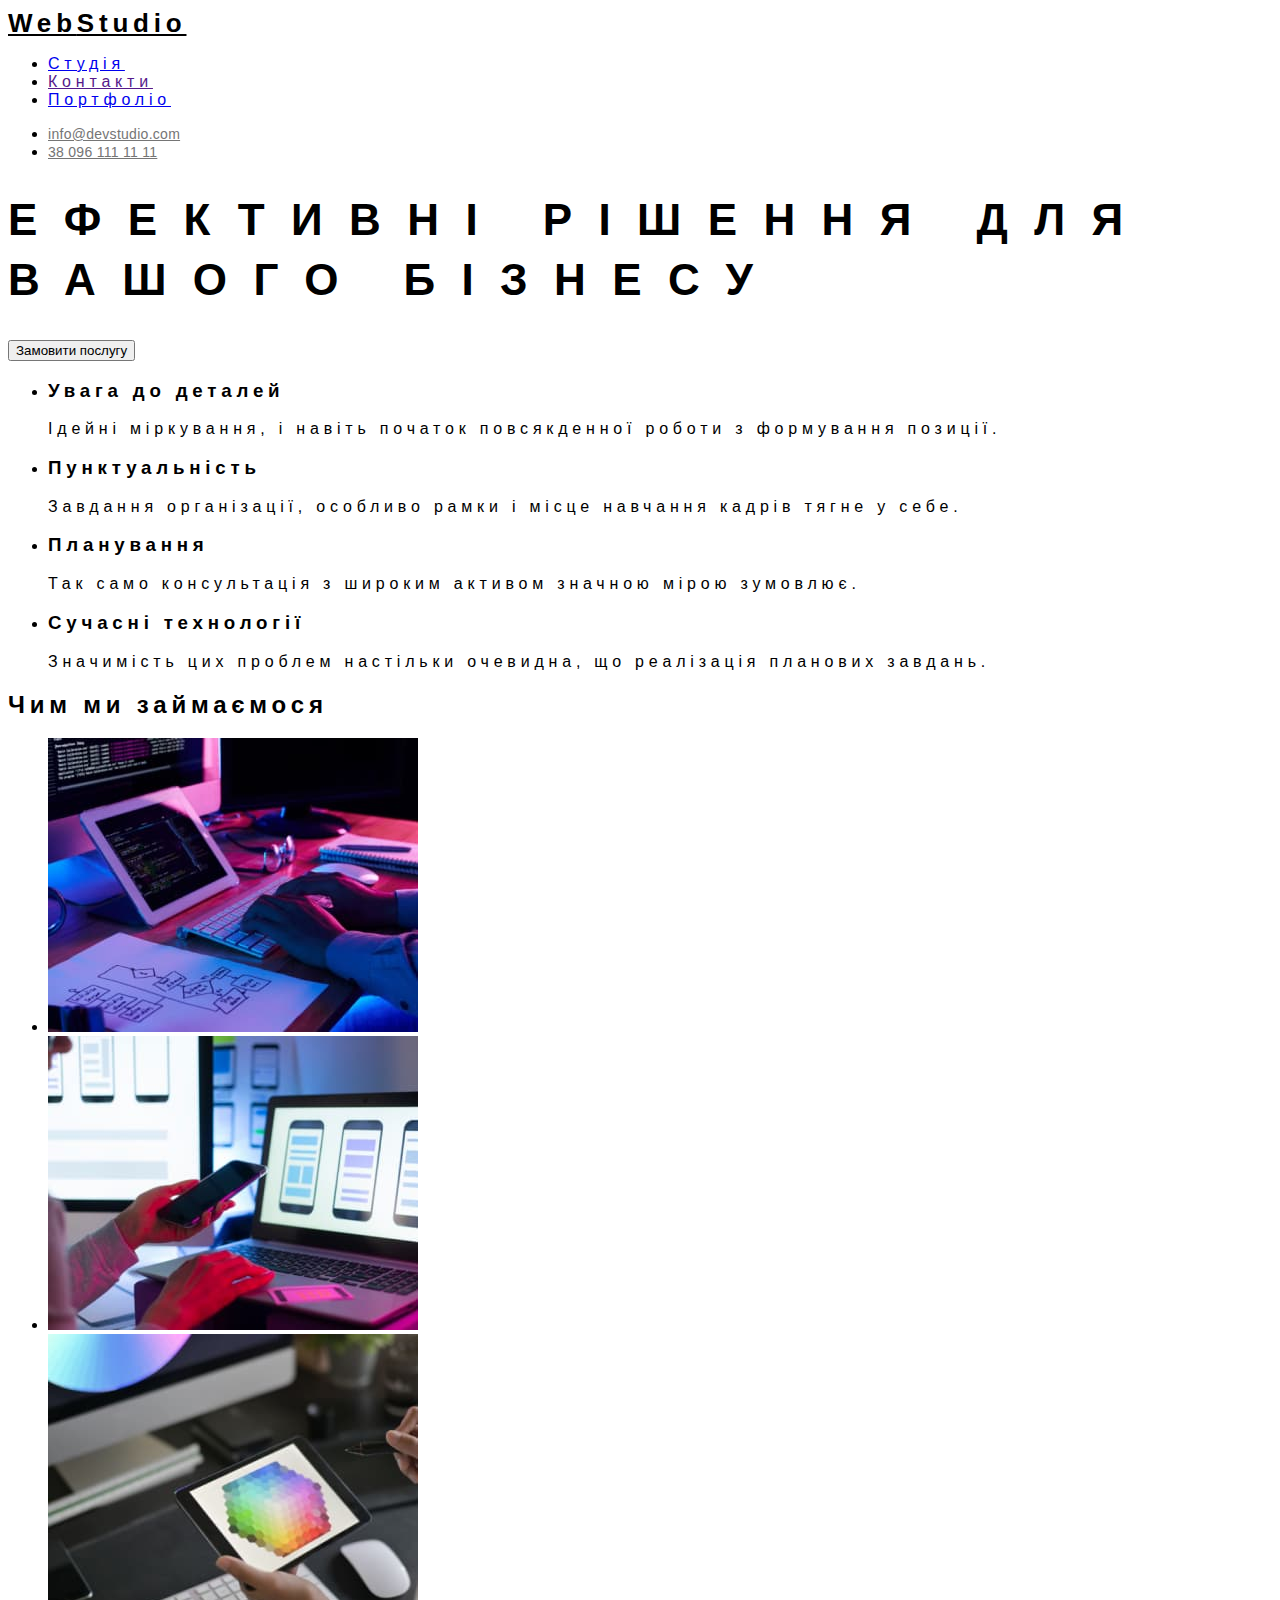
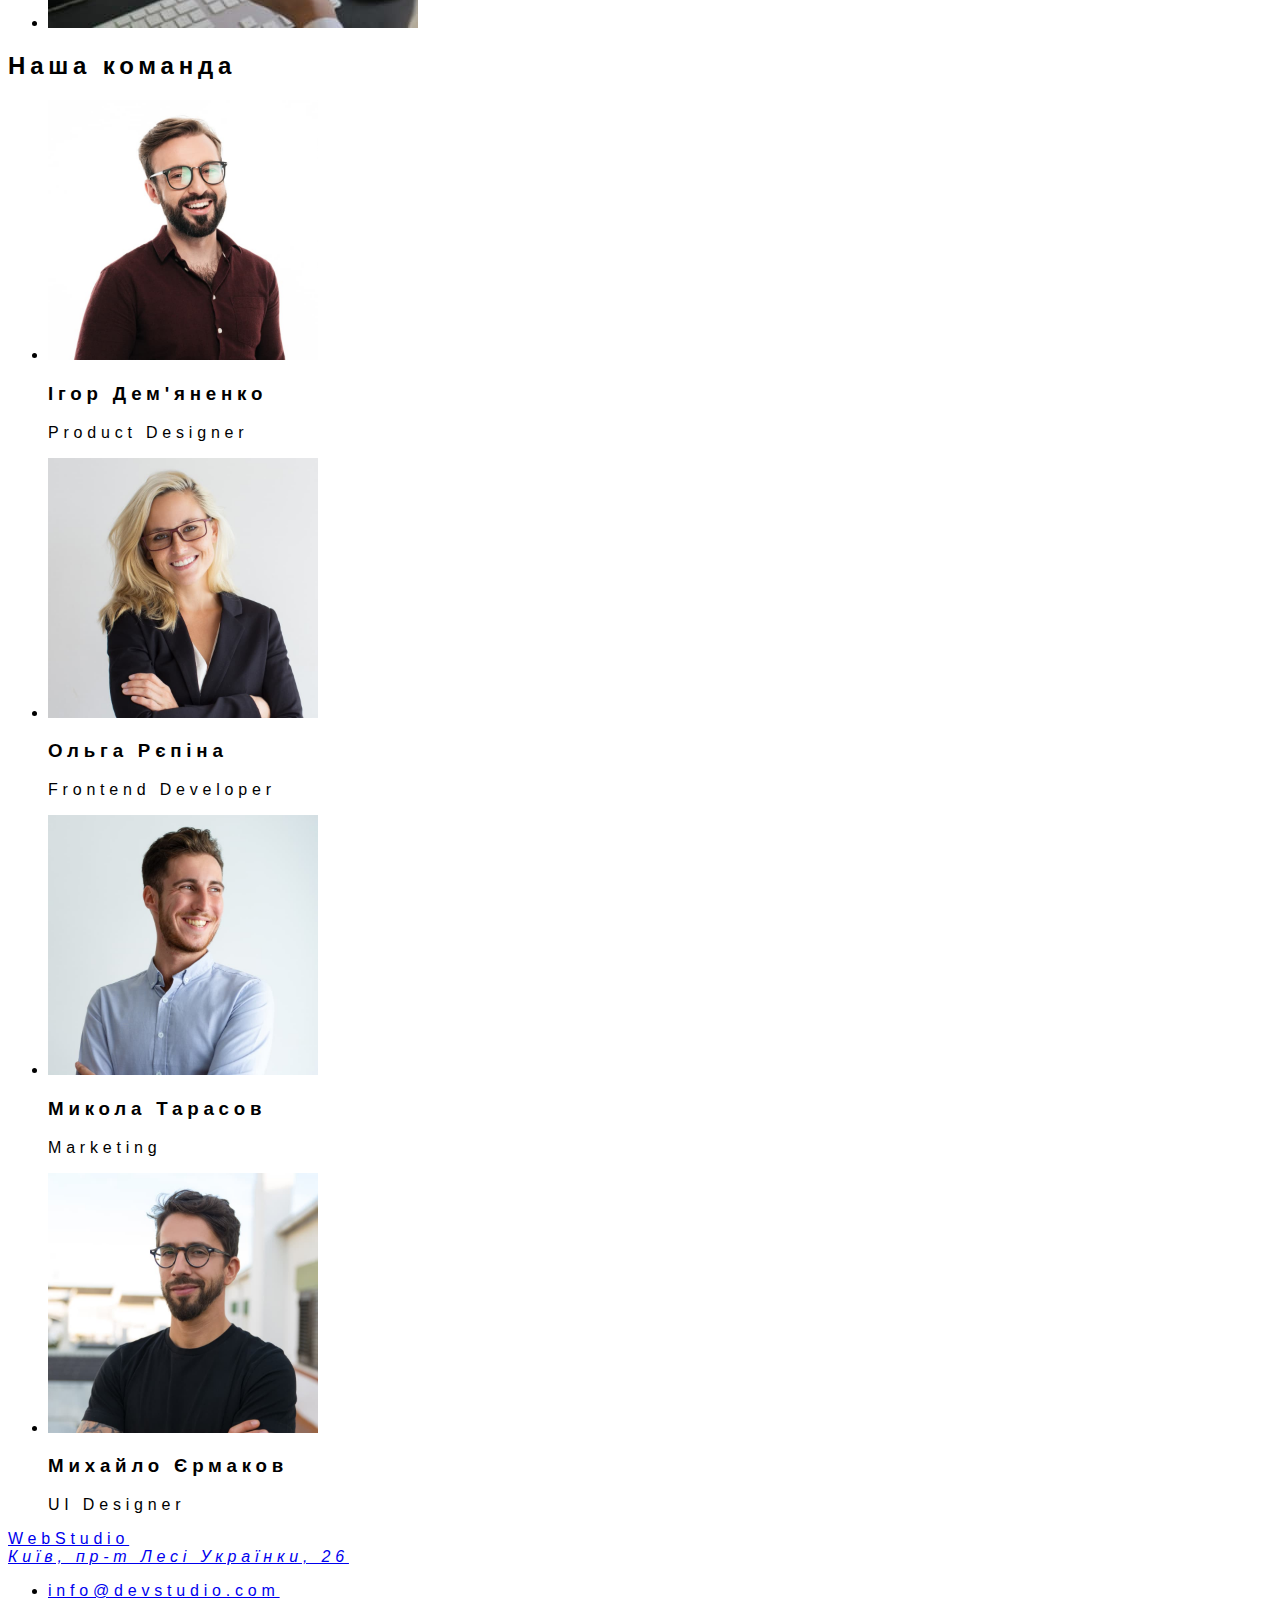
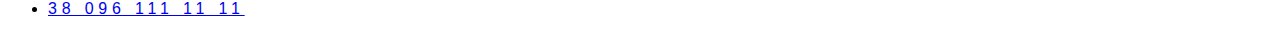
==== index.html @ 6e79b691 "problem.css" ====
<!DOCTYPE html>
<html lang="en">
  <head>
    <meta charset="UTF-8" />
    <meta http-equiv="X-UA-Compatible" content="IE=edge" />
    <meta name="viewport" content="width=device-width, initial-scale=1.0" />
    <title>Document</title>
    <link rel="stylesheet" href="./css/styles.css"/>
  </head>
  <body class="main-file">
                     <header">
      <nav>
        <a href="./index.html" class="logo"><span class="logotype">Web</span>Studio
        </a> 
          <ul class="site-nav link">
            <li><a href="./index.html" class="link-studio">Студія</a>
            </li>
            <li><a href="" class="link-item">Контакти</a> 
            </li>
            <li><a href="./portfolio.html" class="link-port">Портфоліо</a>
            </li>
          </ul>
          <ul class="contacts-nav link">
            <li><a href="mailto:info@devstudio.com" class="nav-mail">info@devstudio.com</a>
            </li>
            <li><a href="tel:+:+380961111111"class="nav-phone">38 096 111 11 11</a>
            </li>
        </ul>
      </nav>
    </header>
    <main>
      <section  class="hero-color">
        <h1 class="text">Ефективні рішення для вашого бізнесу</h1>
        <button type="button">Замовити послугу</button>
      </section>
      <section>
        <h2 hidden>Переваги компанії</h2>
        <ul>
          <li>
            <h3>Увага до деталей</h3>
            <p>
              Ідейні міркування, і навіть початок повсякденної роботи з
              формування позиції.
            </p>
          </li>
          <li>
            <h3>Пунктуальність</h3>
            <p>
              Завдання організації, особливо рамки і місце навчання кадрів тягне
              у себе.
            </p>
          </li>
          <li>
            <h3>Планування</h3>
            <p>
              Так само консультація з широким активом значною мірою зумовлює.
            </p>
          </li>
          <li>
            <h3>Сучасні технології</h3>
            <p>
              Значимість цих проблем настільки очевидна, що реалізація планових
              завдань.
            </p>
          </li>
        </ul>
      </section>
      <section>
        <h2>Чим ми займаємося</h2>
        <ul>
          <li>
            <img
              src="./images/img.programmist.jpg"
              alt="Процес кодування"
              width="370"
              height="294"
            />
          </li>
          <li>
            <img
              src="./images/img.web.jpg"
              alt="Процес розробки веб-інтерфейсу додатка на смартфон"
              width="370"
              height="294"
            />
          </li>
          <li>
            <img
              src="./images/img.color.jpg"
              alt="Вибір робочого колього з графічного-планшету"
              width="370"
              height="294"
            />
          </li>
        </ul>
      </section>
      <section>
        <h2>Наша команда</h2>
        <ul>
          <li>
            <img
              src="./images/img.igor.jpg"
              alt="Ігор Дем'яненко"
              width="270"
              height="260"
            />
            <h3>Ігор Дем'яненко</h3>
            <p>Product Designer</p>
          </li>
          <li>
            <img
              src="./images/img.olga.jpg"
              alt="Ольга Рєпіна"
              width="270"
              height="260"
            />
            <h3>Ольга Рєпіна</h3>
            <p>Frontend Developer</p>
          </li>
          <li>
            <img
              src="./images/img.mykola.jpg"
              alt="Микола Тарасов"
              width="270"
              height="260"
            />
            <h3>Микола Тарасов</h3>
            <p>Marketing</p>
          </li>
          <li>
            <img
              src="./images/img.mykhailo.jpg"
              alt="Михайло Єрмаков"
              width="270"
              height="260"
            />
            <h3>Михайло Єрмаков</h3>
            <p>UI Designer</p>
          </li>
        </ul>
      </section>
    </main>
    <footer>
      <h2 hidden>Контактні дані та адреса</h2>
      <a href="./index.html"> WebStudio </a>
      <address>
        <a href="https://goo.gl/maps/fhZfJkReo6paiRUa7"
          target="_blank"
          rel="noopener nofollow">
          Київ, пр-т Лесі Українки, 26</a>
      </address>
      <ul>
        <li><a href="mailto:info@devstudio.com">info@devstudio.com</a></li>
        <li><a href="tel:+380961111111">38 096 111 11 11</a></li>
      </ul>
    </footer>
  </body>
</html>
---- css/styles.css ----
.root {
    --logo-color: #000000;
    --accent-color:#2196f3;
    --main-text-color: #757575;
    --adress-color: rgba(255, 255, 255, 0,6);
    --h-color-text: #212121;
    --header-bcolor: #FFFFFF;
    --hero-bcolor: #2f303a;
    --whatwedo-bcolor: #f5f5f5;
    --team-bcolor: #f5f4fa;
}
body{
    background-color: var(--header-bcolor);
    font-family: Roboto, sans-serif;
    color: var(--h-color-text);
    letter-spacing: 0.3em;
}
/* Header markup */
.logo {
    font-family: Raleway, sans-serif;
    font-weight: 700;
    font-size: 26px;
    line-height: 1.19;
}
.logo, .logotype{
    color:var(--accent-color)
}
}
.site nav-link {
    font-weight: 500;
    font-size: 14px;
    line-height: 1.14;
    letter-spacing: 0.2em;

}
.nav-mail, .nav-phone {
    color:#757575;
    font-weight: 500;
    font-size: 14px;
    line-height: 1.14px;
    letter-spacing: 0.02em;
}
/*Hero-color*/
.hero-color, .text {
    background-color: var(--hero-bcolor);
    color: var(--header-bcolor);
}
.text {
    font-weight: 900;
    font-size: 44px;
    line-height: 60px;
    letter-spacing: 0.6em;
    text-transform: uppercase;
}
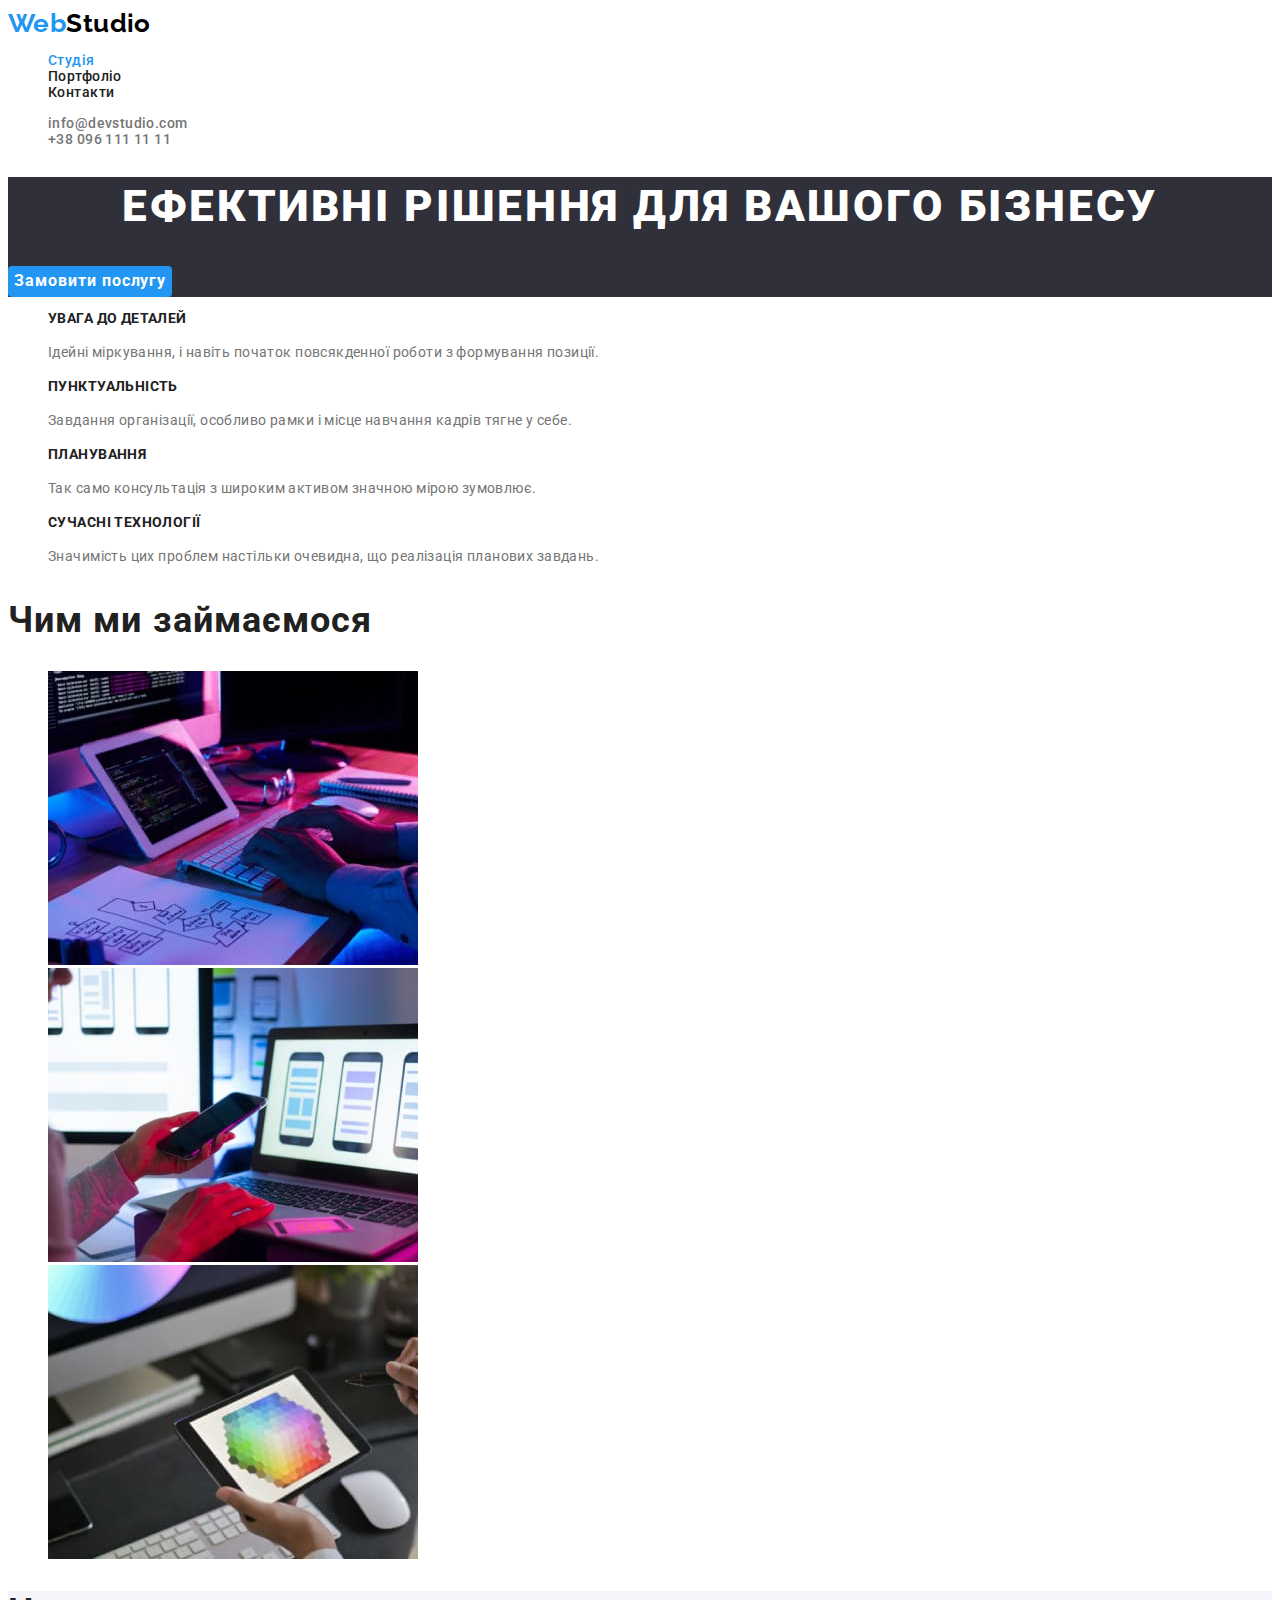
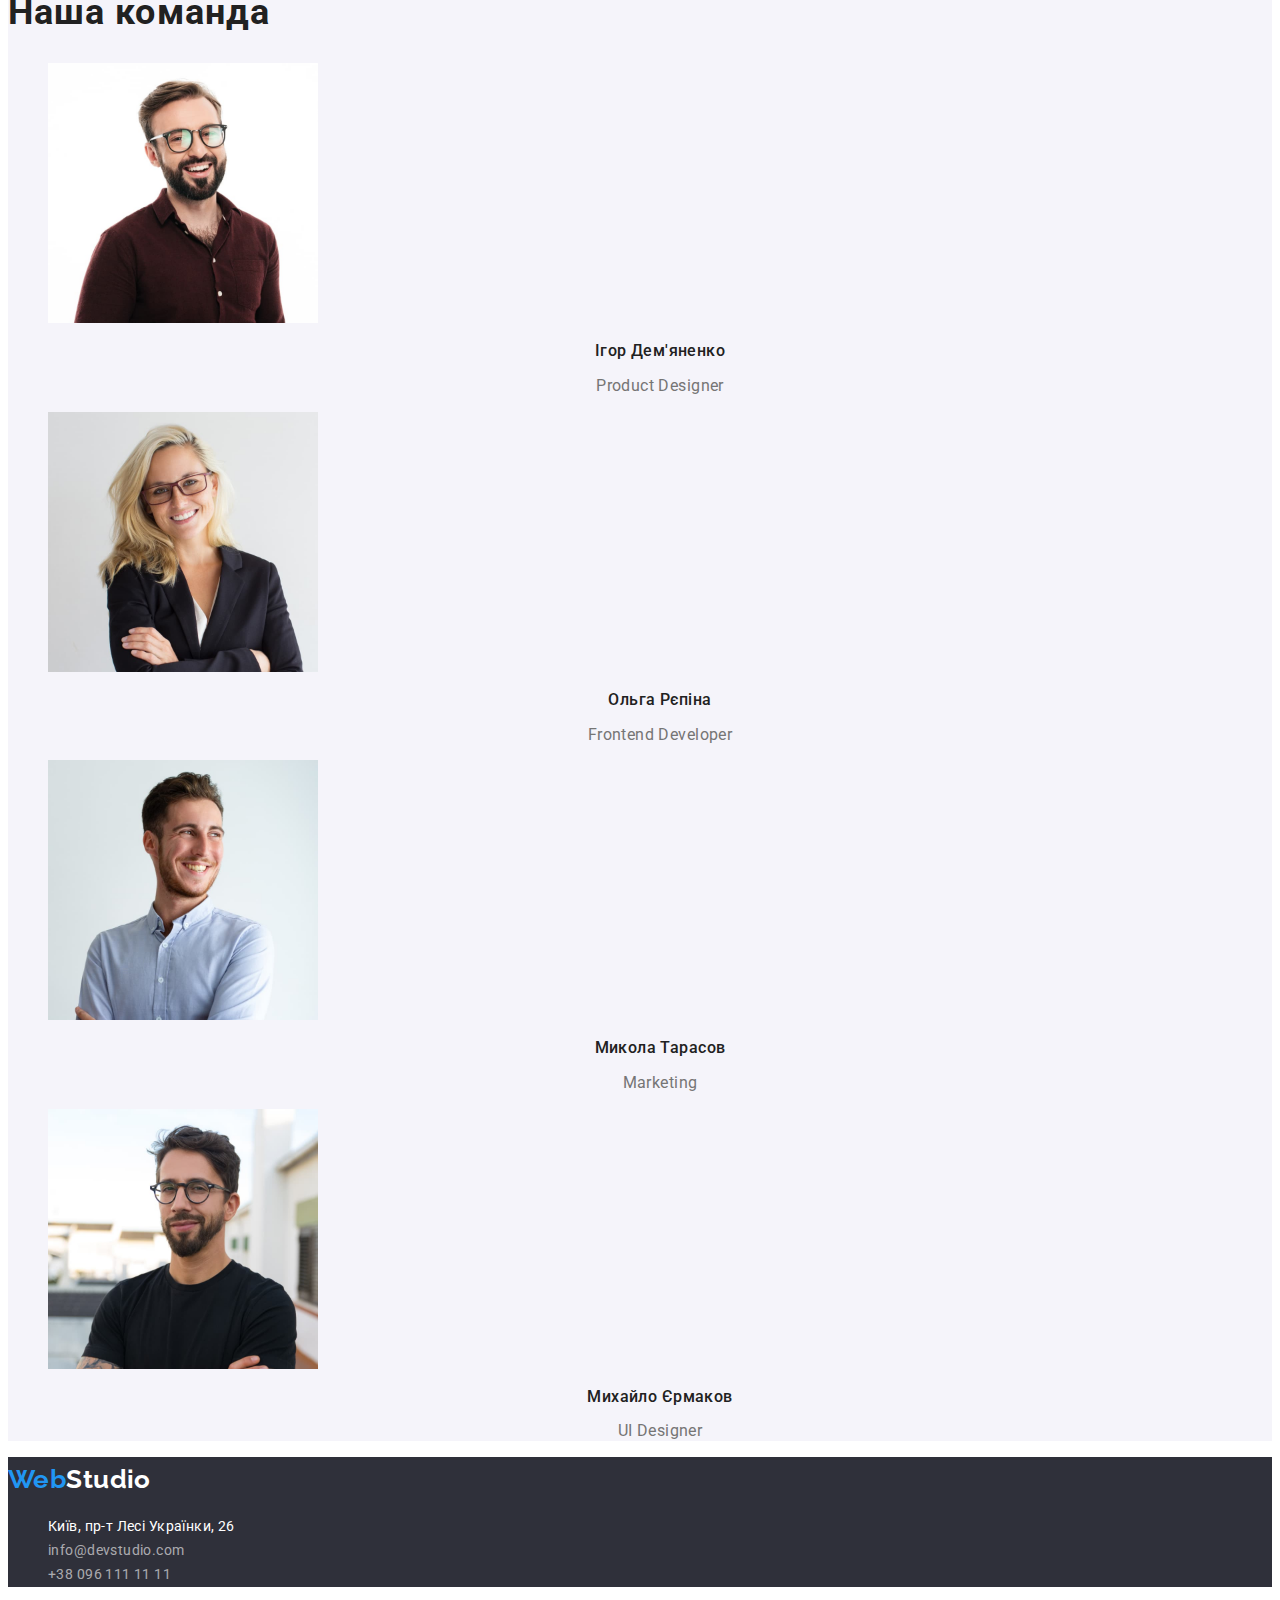
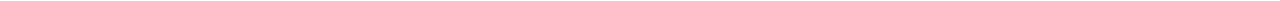
==== commit 95bd1778: "lastcom" ====
--- a/index.html
+++ b/index.html
@@ -8,22 +8,22 @@
     <link rel="stylesheet" href="./css/styles.css"/>
   </head>
   <body class="main-file">
-                     <header">
+                     <header>
       <nav>
-        <a href="./index.html" class="logo"><span class="logotype">Web</span>Studio
+        <a class="logo" href="./index.html"><span class="logotype">Web</span><span class="second-logotype-style">Studio</span>
         </a> 
-          <ul class="site-nav link">
-            <li><a href="./index.html" class="link-studio">Студія</a>
+          <ul class="site-nav-link">
+            <li><a class="link-studio-active" href="./index.html">Студія</a>
             </li>
-            <li><a href="" class="link-item">Контакти</a> 
+            <li><a class="link-port" href="./portfolio.html">Портфоліо</a>
             </li>
-            <li><a href="./portfolio.html" class="link-port">Портфоліо</a>
+            <li><a class="link-item" href="">Контакти</a> 
             </li>
           </ul>
-          <ul class="contacts-nav link">
-            <li><a href="mailto:info@devstudio.com" class="nav-mail">info@devstudio.com</a>
+          <ul class="contacts-nav-link">
+            <li><a class="nav-mail" href="mailto:info@devstudio.com">info@devstudio.com</a>
             </li>
-            <li><a href="tel:+:+380961111111"class="nav-phone">38 096 111 11 11</a>
+            <li><a class="nav-phone" href="tel:+:+380961111111">+38 096 111 11 11</a>
             </li>
         </ul>
       </nav>
@@ -31,34 +31,34 @@
     <main>
       <section  class="hero-color">
         <h1 class="text">Ефективні рішення для вашого бізнесу</h1>
-        <button type="button">Замовити послугу</button>
+        <button class="button-order" type="button">Замовити послугу</button>
       </section>
-      <section>
-        <h2 hidden>Переваги компанії</h2>
+      <section class="well-being">
+        <h2 class="visually-hidden">Переваги компанії</h2>
         <ul>
           <li>
-            <h3>Увага до деталей</h3>
-            <p>
+            <h3 class="benefits">Увага до деталей</h3>
+            <p  class="benefits-text">
               Ідейні міркування, і навіть початок повсякденної роботи з
               формування позиції.
             </p>
           </li>
           <li>
-            <h3>Пунктуальність</h3>
-            <p>
+            <h3 class="benefits">Пунктуальність</h3>
+            <p class="benefits-text">
               Завдання організації, особливо рамки і місце навчання кадрів тягне
               у себе.
             </p>
           </li>
           <li>
-            <h3>Планування</h3>
-            <p>
+            <h3 class="benefits">Планування</h3>
+            <p class="benefits-text">
               Так само консультація з широким активом значною мірою зумовлює.
             </p>
           </li>
           <li>
-            <h3>Сучасні технології</h3>
-            <p>
+            <h3 class="benefits">Сучасні технології</h3>
+            <p class="benefits-text">
               Значимість цих проблем настільки очевидна, що реалізація планових
               завдань.
             </p>
@@ -66,8 +66,8 @@
         </ul>
       </section>
       <section>
-        <h2>Чим ми займаємося</h2>
-        <ul>
+        <h2 class="what-wedo-list">Чим ми займаємося</h2>
+        <ul class="what-we-do">
           <li>
             <img
               src="./images/img.programmist.jpg"
@@ -94,8 +94,8 @@
           </li>
         </ul>
       </section>
-      <section>
-        <h2>Наша команда</h2>
+      <section class="programists-pictures">
+        <h2 class="team-title">Наша команда</h2>
         <ul>
           <li>
             <img
@@ -104,8 +104,8 @@
               width="270"
               height="260"
             />
-            <h3>Ігор Дем'яненко</h3>
-            <p>Product Designer</p>
+            <h3 class="team-name">Ігор Дем'яненко</h3>
+            <p class="job-title">Product Designer</p>
           </li>
           <li>
             <img
@@ -114,8 +114,8 @@
               width="270"
               height="260"
             />
-            <h3>Ольга Рєпіна</h3>
-            <p>Frontend Developer</p>
+            <h3 class="team-name">Ольга Рєпіна</h3>
+            <p class="job-title">Frontend Developer</p>
           </li>
           <li>
             <img
@@ -124,8 +124,8 @@
               width="270"
               height="260"
             />
-            <h3>Микола Тарасов</h3>
-            <p>Marketing</p>
+            <h3 class="team-name">Микола Тарасов</h3>
+            <p class="job-title">Marketing</p>
           </li>
           <li>
             <img
@@ -134,25 +134,25 @@
               width="270"
               height="260"
             />
-            <h3>Михайло Єрмаков</h3>
-            <p>UI Designer</p>
+            <h3 class="team-name">Михайло Єрмаков</h3>
+            <p class="job-title">UI Designer</p>
           </li>
         </ul>
       </section>
     </main>
-    <footer>
-      <h2 hidden>Контактні дані та адреса</h2>
-      <a href="./index.html"> WebStudio </a>
-      <address>
-        <a href="https://goo.gl/maps/fhZfJkReo6paiRUa7"
+    <footer class="bottom-space">
+      <h2 class="visually-hidden">Контактні дані та адреса</h2>
+      <a class="logowhite" href="./index.html"> <span class="logotype">Web</span>Studio</a>
+      <address class="map">
+      <ul class="bottom-color-contacts">
+        <li><a class="address-link" href="https://goo.gl/maps/fhZfJkReo6paiRUa7" 
           target="_blank"
           rel="noopener nofollow">
-          Київ, пр-т Лесі Українки, 26</a>
-      </address>
-      <ul>
-        <li><a href="mailto:info@devstudio.com">info@devstudio.com</a></li>
-        <li><a href="tel:+380961111111">38 096 111 11 11</a></li>
+          Київ, пр-т Лесі Українки, 26</a></li>
+        <li><a class="address-bottom" href="mailto:info@devstudio.com">info@devstudio.com</a></li>
+        <li><a class="address-bottom" href="tel:+380961111111">+38 096 111 11 11</a></li>
       </ul>
+    </address>
     </footer>
   </body>
-</html>+</html>
--- a/css/styles.css
+++ b/css/styles.css
@@ -1,55 +1,307 @@
-.root {
+@import url('https://fonts.googleapis.com/css2?family=Raleway:wght@700&family=Roboto:wght@400;500;700;900&display=swap');
+:root {
     --logo-color: #000000;
     --accent-color:#2196f3;
     --main-text-color: #757575;
-    --adress-color: rgba(255, 255, 255, 0,6);
+    --address-color: rgba(255, 255, 255, 0.6);
     --h-color-text: #212121;
     --header-bcolor: #FFFFFF;
     --hero-bcolor: #2f303a;
     --whatwedo-bcolor: #f5f5f5;
     --team-bcolor: #f5f4fa;
 }
+
 body{
     background-color: var(--header-bcolor);
     font-family: Roboto, sans-serif;
     color: var(--h-color-text);
-    letter-spacing: 0.3em;
-}
+    letter-spacing: 0.03em;
+    font-size: 14px;
+}
+.visually-hidden {
+    position: absolute;
+  width: 1px;
+  height: 1px;
+  margin: -1px;
+  border: 0;
+  padding: 0;
+  white-space: nowrap;
+  clip-path: inset(100%);
+  clip: rect(0 0 0 0);
+  overflow: hidden;
+}
+  
 /* Header markup */
 .logo {
     font-family: Raleway, sans-serif;
     font-weight: 700;
     font-size: 26px;
     line-height: 1.19;
-}
-.logo, .logotype{
-    color:var(--accent-color)
-}
-}
-.site nav-link {
+    text-decoration: none;
+}
+.logotype {
+    color:var(--accent-color);
+    font-weight: 700;;
+    font-size: 26px;
+    line-height: 1.19;
+}
+.second-logotype-style {
+    color:#000000;
+}
+.site-nav-link {
+    list-style-type: none;
     font-weight: 500;
     font-size: 14px;
     line-height: 1.14;
-    letter-spacing: 0.2em;
-
-}
+
+}
+.site-nav-link a{
+    text-decoration: none;
+}
+
+.link-item,
+.link-port {
+    font-weight: 500;
+    color:var(--h-color-text);
+
+}
+.link-studio-active {
+    color:var(--accent-color);
+}
+.link-port-active{
+    color:var(--accent-color);
+}
+
+.site-nav-link, .link-studio:focus,
+.link-item:focus,
+.link-port:focus,
+.link-studio:hover,
+.link-item:hover,
+.link-port:hover {
+    color: var(--accent-color);
+}
+.link-studio-active:hover,
+.link-port-active:hover{
+    color:var(--accent-color);
+}
+.contacts-nav-link {
+    list-style-type: none;
+}
+
 .nav-mail, .nav-phone {
-    color:#757575;
-    font-weight: 500;
-    font-size: 14px;
-    line-height: 1.14px;
-    letter-spacing: 0.02em;
+    font-weight: 500;
+    font-size: 14px;
+    line-height: 1.17;
+}
+.nav-phone {
+    color: #757575;
+}
+.nav-mail {
+    color: var(--main-text-color);
+}
+ .nav-mail:focus,.nav-mail:hover {
+   color:var(--accent-color);
+}
+.nav-phone:focus, .nav-phone:hover{
+    color:var(--accent-color);
+ }
+.contacts-nav-link a{
+text-decoration: none;
+}
+.contacts-nav .nav-mail:hover {
+    color: var(--accent-color)
 }
 /*Hero-color*/
 .hero-color, .text {
     background-color: var(--hero-bcolor);
+}
+.text {
     color: var(--header-bcolor);
-}
-.text {
     font-weight: 900;
     font-size: 44px;
-    line-height: 60px;
-    letter-spacing: 0.6em;
+    line-height: 1.36;
     text-transform: uppercase;
-}
-
+    text-align: center;
+    letter-spacing: 0.06em;
+}
+
+.button-order {
+    background-color: var(--accent-color);
+    color: var(--header-bcolor);
+    border: none;
+    border-radius: 4px;
+    font-family: inherit;
+    font-weight: 700;
+    line-height: 1.8;
+    letter-spacing: 0.06em; 
+    font-size: 16px;
+}
+/* Our Benefits*/
+
+.well-being ul{
+    list-style-type: none;
+}
+.benefits {
+    color: var(--h-color-text);
+    font-weight: 700;
+    font-size: 14px;
+    line-height: 1.14;
+    text-transform: uppercase;
+}
+.benefits-text {
+    color: var(--main-text-color);
+    font-size: 14px;
+    line-height: 1.71;
+}
+.what-we-do {
+    list-style-type: none;
+}
+
+.what-wedo-list {
+    font-weight: 700;
+    font-size: 36px;
+    line-height: 1.17;
+    letter-spacing: 0.03em;
+}
+
+/* Our Team */
+.programists-pictures ul {
+    list-style-type:none;
+}
+.programists-pictures {
+    background-color: var(--team-bcolor);
+}
+.team-title {
+    font-weight: 700;
+    font-size: 36px;
+    line-height: 1.17;
+    letter-spacing: 0.03em;
+}
+.members-team {
+    background-color: var(--team-bcolor);
+}
+.team-title {
+    color: var(--h-color-text);
+    font-weight: 700;
+    font-size: 36px;
+    line-height: 1.17;
+}
+.team-name {
+    color: var(--h-color-text);
+    font-weight: 500; 
+    font-size: 16px; 
+    line-height: 1.17;
+    text-align: center;
+}
+.job-title {
+    color: var(--main-text-color); 
+    font-size: 16px; 
+    line-height: 1.17;
+    text-align: center;
+}
+.bottom-space {
+    background-color: var(--hero-bcolor);
+}
+.logotype {
+    color: var(--accent-color);
+}
+.logowhite {
+    font-family: Raleway, sans-serif;
+    color: var(--header-bcolor);
+    font-weight: 700;
+    font-size: 26px;
+    line-height: 1.7;
+    text-decoration: none;
+}
+.map {
+    font-family: Roboto;
+    font-size: 14px;
+    font-style: normal;
+    line-height: 1.7;
+    text-decoration: none;
+    letter-spacing: 3%;
+}
+
+.bottom-space a{
+    text-decoration: none;
+}
+
+.address-link {
+    color:var(--header-bcolor)
+}
+.address-bottom {
+    color: var(--address-color);
+}
+.bottom-space ul{
+    list-style-type: none;
+}
+/* Second maket */
+
+.main-button {
+    background-color: var(--accent-color);
+    color: var(--header-bcolor);
+    font-size: 16px;
+    line-height: 1.6;
+    padding: 6px 22px;
+    border-radius: 4px;
+    border:none;
+    font-weight: 500;
+    font-family: inherit;
+    letter-spacing: 0.03em;
+    line-height:0.5em;;
+    cursor: pointer;
+}
+
+
+.button-wrapper  {
+    list-style-type: none;
+}
+
+.button-gray {
+    background-color: var(--team-bcolor);
+    color: var(--h-color-text);
+    padding: 6px 22px;
+    border-radius: 4px;
+    border:none;
+    font-weight: 500;
+    font-size: 16px;
+    font-family: inherit;
+    letter-spacing: 0.03em;
+    cursor: pointer;
+}
+.button-wrapper, .main-button:focus,
+.main-button{
+    color:var(--header-bcolor);
+}
+.button-gray:hover{
+    background-color:var(--accent-color);
+    color:#FFFFFF;
+}
+.main-content .photo-portfolio-list p {
+    color: var(--main-text-color);
+    font-size: 16px;
+    line-height: 1.8;
+}
+.photo-portfolio-list li{
+    list-style: none;
+}
+.photo-portfolio-list ul{
+    text-decoration: none;
+}
+.photo-portfolio-header{
+    color: var(--h-color-text);
+    font-weight: 700;
+    font-size: 18px;
+    line-height: 2;
+    letter-spacing: 0.06em;
+}
+.none-style{
+    text-decoration: none;
+}
+/* Footer add work */
+.address-link:hover,
+.address-link:focus,
+.address-bottom:focus,
+.address-bottom:hover {
+    color:#2196f3;
+}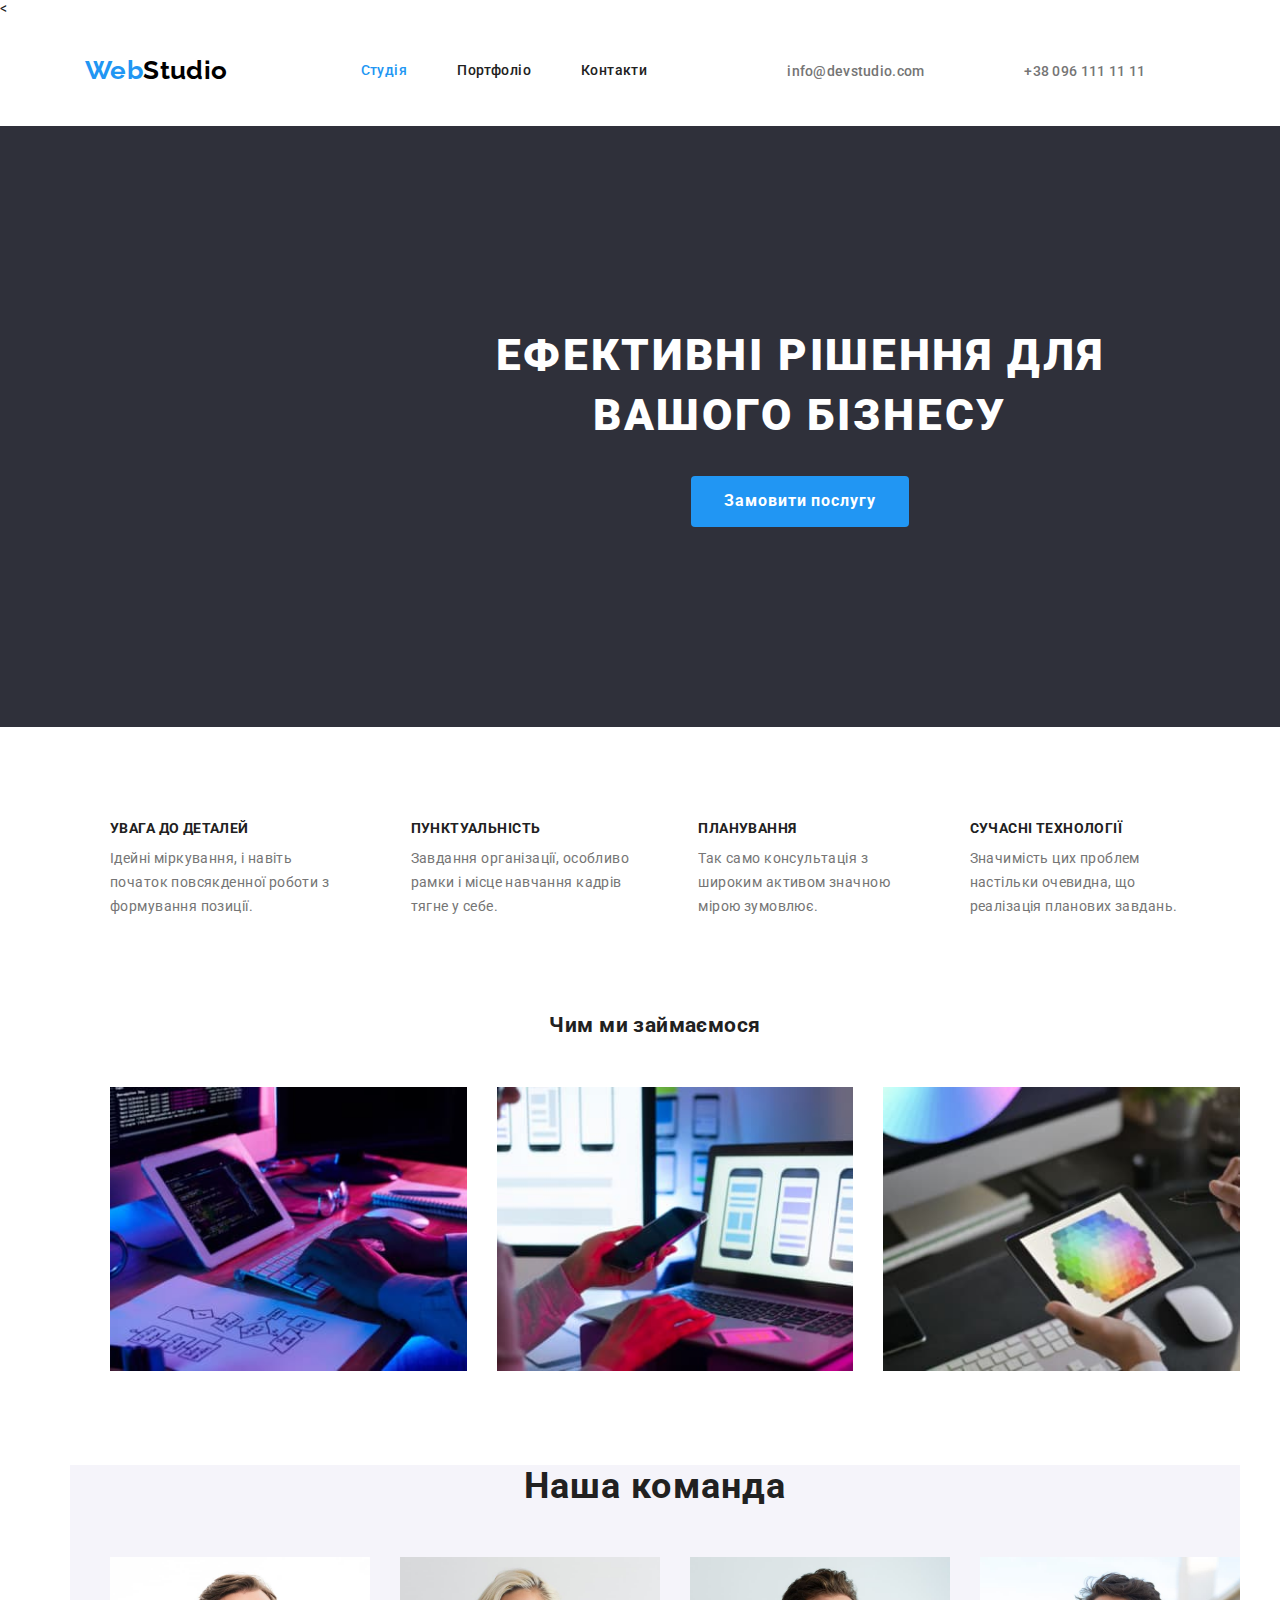
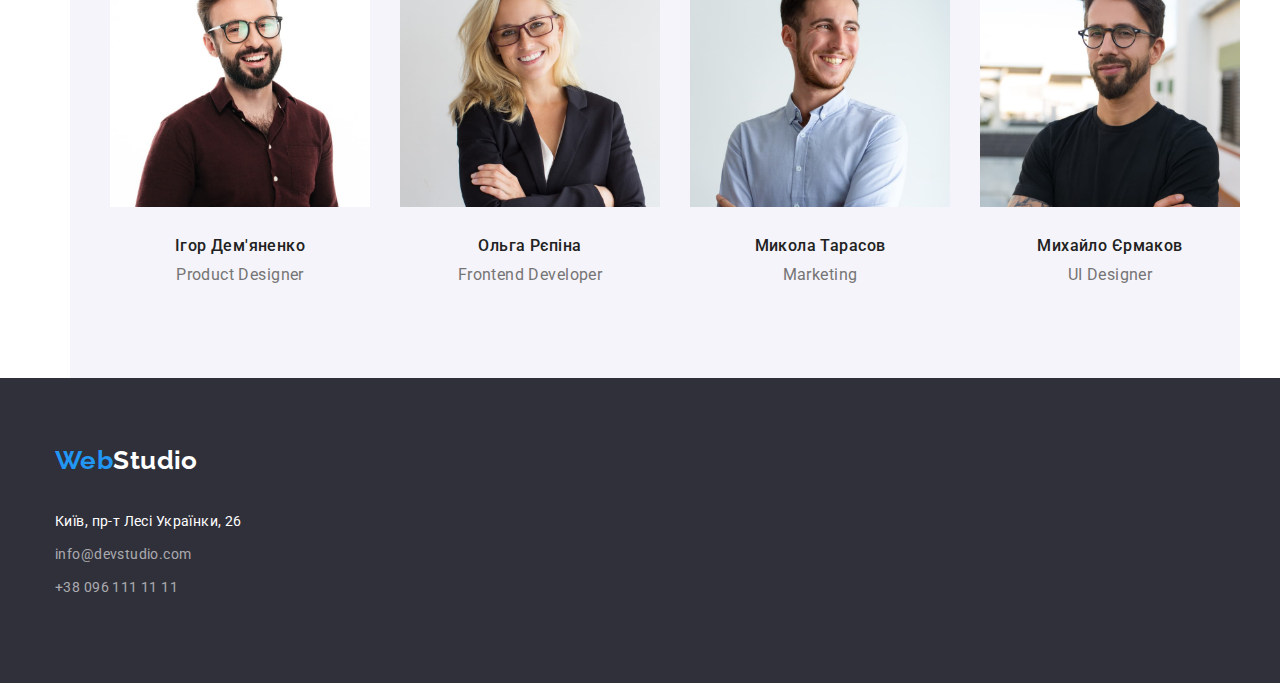
==== commit 77e67ec4: "hmwrk3" ====
--- a/index.html
+++ b/index.html
@@ -5,37 +5,49 @@
     <meta http-equiv="X-UA-Compatible" content="IE=edge" />
     <meta name="viewport" content="width=device-width, initial-scale=1.0" />
     <title>Document</title>
+    <<link 
+    href="https://fonts.googleapis.com/css2?family=Raleway:wght@700&family=Roboto:wght@400;500;700;900&display=swap"
+    rel="stylesheet"/>
+    <link rel="stylesheet" href="https://cdnjs.cloudflare.com/ajax/libs/modern-normalize/0.7.0/modern-normalize.min.css"/>
     <link rel="stylesheet" href="./css/styles.css"/>
   </head>
   <body class="main-file">
-                     <header>
-      <nav>
-        <a class="logo" href="./index.html"><span class="logotype">Web</span><span class="second-logotype-style">Studio</span>
-        </a> 
-          <ul class="site-nav-link">
-            <li><a class="link-studio-active" href="./index.html">Студія</a>
-            </li>
-            <li><a class="link-port" href="./portfolio.html">Портфоліо</a>
-            </li>
-            <li><a class="link-item" href="">Контакти</a> 
-            </li>
+   
+    <header>
+      <div class="wrapper">
+        <div class="header">
+          <a class="logo" href="./index.html"><span class="logotype">Web</span><span class="second-logotype-style">Studio</span>
+          </a> 
+            <ul class="site-nav-link">
+              <li class="header-li"><a class="link-studio-active" href="./index.html">Студія</a>
+              </li>
+              <li class="header-li"><a class="link-port" href="./portfolio.html">Портфоліо</a>
+              </li>
+              <li class="header-li"><a class="link-item" href="">Контакти</a> 
+              </li>
+            </ul>
+            <ul class="contacts-nav-link">
+              <li><a class="nav-mail" href="mailto:info@devstudio.com">info@devstudio.com</a>
+              </li>
+              <li><a class="nav-phone" href="tel:+:+380961111111">+38 096 111 11 11</a>
+              </li>
           </ul>
-          <ul class="contacts-nav-link">
-            <li><a class="nav-mail" href="mailto:info@devstudio.com">info@devstudio.com</a>
-            </li>
-            <li><a class="nav-phone" href="tel:+:+380961111111">+38 096 111 11 11</a>
-            </li>
-        </ul>
-      </nav>
+        </div>
+      </div>
     </header>
+    </div>
+    <section  class="hero-color">
+      <div class="container">
+        <h1 class="text">Ефективні рішення для вашого бізнесу</h1>
+      <button class="button-order" type="button">Замовити послугу</button>
+      </div>
+    </section>
+    <div class="container">
     <main>
-      <section  class="hero-color">
-        <h1 class="text">Ефективні рішення для вашого бізнесу</h1>
-        <button class="button-order" type="button">Замовити послугу</button>
-      </section>
       <section class="well-being">
+        <div class="container">
         <h2 class="visually-hidden">Переваги компанії</h2>
-        <ul>
+        <ul class="company-plus">
           <li>
             <h3 class="benefits">Увага до деталей</h3>
             <p  class="benefits-text">
@@ -64,9 +76,11 @@
             </p>
           </li>
         </ul>
+      </div>
       </section>
-      <section>
-        <h2 class="what-wedo-list">Чим ми займаємося</h2>
+      <div class="container">
+      <section class="work-pictures">
+        <h2 class="wedo-list">Чим ми займаємося</h2>
         <ul class="what-we-do">
           <li>
             <img
@@ -94,9 +108,11 @@
           </li>
         </ul>
       </section>
+      </div>
+      <div class="container">
       <section class="programists-pictures">
         <h2 class="team-title">Наша команда</h2>
-        <ul>
+        <ul class="our-team">
           <li>
             <img
               src="./images/img.igor.jpg"
@@ -139,20 +155,25 @@
           </li>
         </ul>
       </section>
+      </div>
     </main>
-    <footer class="bottom-space">
-      <h2 class="visually-hidden">Контактні дані та адреса</h2>
-      <a class="logowhite" href="./index.html"> <span class="logotype">Web</span>Studio</a>
-      <address class="map">
-      <ul class="bottom-color-contacts">
-        <li><a class="address-link" href="https://goo.gl/maps/fhZfJkReo6paiRUa7" 
-          target="_blank"
-          rel="noopener nofollow">
-          Київ, пр-т Лесі Українки, 26</a></li>
-        <li><a class="address-bottom" href="mailto:info@devstudio.com">info@devstudio.com</a></li>
-        <li><a class="address-bottom" href="tel:+380961111111">+38 096 111 11 11</a></li>
-      </ul>
-    </address>
-    </footer>
   </body>
+</div>
+<footer class="bottom-space">
+  <div class="container">
+    <h2 class="visually-hidden">Контактні дані та адреса</h2>
+  <a class="logowhite" href="./index.html"> <span class="logotype">Web</span>Studio</a>
+  <address class="map">
+  <ul class="bottom-color-contacts">
+    <li class="address-bottom-type">
+      <a class="address-link" href="https://goo.gl/maps/fhZfJkReo6paiRUa7" 
+      target="_blank"
+      rel="noopener nofollow">
+      Київ, пр-т Лесі Українки, 26</a></li>
+    <li class="address-bottom-type"><a class="address-bottom" href="mailto:info@devstudio.com">info@devstudio.com</a></li>
+    <li class="address-bottom-type"><a class="address-bottom" href="tel:+380961111111">+38 096 111 11 11</a></li>
+  </ul>
+  </address>
+  </div>
+</footer>
 </html>
--- a/css/styles.css
+++ b/css/styles.css
@@ -1,4 +1,4 @@
-@import url('https://fonts.googleapis.com/css2?family=Raleway:wght@700&family=Roboto:wght@400;500;700;900&display=swap');
+
 :root {
     --logo-color: #000000;
     --accent-color:#2196f3;
@@ -9,14 +9,57 @@
     --hero-bcolor: #2f303a;
     --whatwedo-bcolor: #f5f5f5;
     --team-bcolor: #f5f4fa;
-}
-
+    }
+    html {
+        box-sizing:border-box;
+    }
+    *, 
+    *::before, 
+    *::after {
+      box-sizing: inherit;
+    }
+    .wrapper{
+        padding:15px;
+        display: flex;
+        justify-content: center;
+    }
+    .grid{
+        display: grid;
+        grid-template-columns: repeat(3,1fr);
+    }
+    .container{
+        width: 1200px;
+        padding-left: 15px;
+        padding-right: 15px;
+        margin-left: auto;
+        margin-right: auto;
+    }
+    h1,
+    h2,
+    h3,
+    h4,
+    h5,
+    ,p{
+        margin: 0;
+    }
+    img{
+        display: block;
+        width: 100%;
+        height: auto;
+    }
+    .section{
+        padding-top: 94px;
+        padding-bottom: 94px;
+    }
 body{
     background-color: var(--header-bcolor);
     font-family: Roboto, sans-serif;
     color: var(--h-color-text);
     letter-spacing: 0.03em;
     font-size: 14px;
+}
+.header{
+    display: flex;
 }
 .visually-hidden {
     position: absolute;
@@ -39,6 +82,11 @@
     line-height: 1.19;
     text-decoration: none;
 }
+.header-flex{
+    display: flex;
+    align-items: center;
+}
+
 .logotype {
     color:var(--accent-color);
     font-weight: 700;;
@@ -71,7 +119,9 @@
 .link-port-active{
     color:var(--accent-color);
 }
-
+.link-studio{
+    color: #212121;
+}
 .site-nav-link, .link-studio:focus,
 .link-item:focus,
 .link-port:focus,
@@ -85,13 +135,19 @@
     color:var(--accent-color);
 }
 .contacts-nav-link {
+    margin-top: 0;
+    margin-bottom: 0;
     list-style-type: none;
 }
+/* NAV MAIL */
 
 .nav-mail, .nav-phone {
+    display: inline-block;
     font-weight: 500;
     font-size: 14px;
     line-height: 1.17;
+    letter-spacing: 0.02em;
+    padding: 32px 50px;
 }
 .nav-phone {
     color: #757575;
@@ -114,6 +170,16 @@
 /*Hero-color*/
 .hero-color, .text {
     background-color: var(--hero-bcolor);
+    text-align: center;
+}
+.hero-color{
+    padding-bottom: 94px;
+    padding: 200px;
+    margin-bottom: 94px;
+}
+.text {
+    margin-top: 0;
+    margin-bottom: 30px;
 }
 .text {
     color: var(--header-bcolor);
@@ -121,25 +187,53 @@
     font-size: 44px;
     line-height: 1.36;
     text-transform: uppercase;
-    text-align: center;
     letter-spacing: 0.06em;
+    margin-bottom: 44px;
+    width: 696px;
+    height: 120px;
+    top: 280px;
+    left: 452px;
+    right: 452px;
+    margin: 0 auto;
+    margin-bottom: 30px;
 }
 
 .button-order {
+    display: inline-block;
+    padding: 10px 32px;
     background-color: var(--accent-color);
     color: var(--header-bcolor);
-    border: none;
+    border: 1px solid transparent;
     border-radius: 4px;
     font-family: inherit;
     font-weight: 700;
     line-height: 1.8;
     letter-spacing: 0.06em; 
     font-size: 16px;
+    cursor: pointer;
+    text-align: center;
+    min-width: 216px;
+    
 }
 /* Our Benefits*/
-
+.benefits {
+    margin-top: 0;
+    margin-bottom: 10px;
+    padding: 0;
+}
+
+
+
+.benefits-text{
+    margin: 0; 
+    padding-bottom: 94px;
+    padding-right: 30px;
+}
 .well-being ul{
     list-style-type: none;
+}
+.what-we-do{
+    padding-bottom:  94px;
 }
 .benefits {
     color: var(--h-color-text);
@@ -154,14 +248,32 @@
     line-height: 1.71;
 }
 .what-we-do {
+    margin: 0;
+    padding-bottom: 94px;
     list-style-type: none;
 }
-
+.wedo-list{
+    padding-bottom: 50px;
+    margin-top: 0;
+    margin-bottom: 0;
+    text-align: center;
+}
+.work-pictures{
+    padding-top: 0;
+}
+.what-we-do{
+    display: flex;
+    gap: 30px;
+}
 .what-wedo-list {
+    color:#212121;
+    font-family: 'Roboto';
+    font-style: normal;
     font-weight: 700;
     font-size: 36px;
     line-height: 1.17;
     letter-spacing: 0.03em;
+    text-align: center;
 }
 
 /* Our Team */
@@ -171,11 +283,50 @@
 .programists-pictures {
     background-color: var(--team-bcolor);
 }
+.team-title{
+    margin: 0;
+    margin-bottom: 50px;
+}
+.company-plus{
+    margin-top: 0;
+    margin-bottom: 0;
+}
+.company-plus{
+    display: flex;
+    gap: 30px;
+}
+
 .team-title {
+    color:#212121;
+    font-family: 'Roboto';
+    font-style: normal;
     font-weight: 700;
     font-size: 36px;
     line-height: 1.17;
     letter-spacing: 0.03em;
+    text-align: center;
+}
+.our-team{
+    display: flex;
+    gap: 30px;
+}
+.our-team {
+    margin-top: 0;
+    margin-bottom: 0;
+    padding-bottom: 94px;
+    
+}
+.team-title{
+    margin-top: 0;
+    margin-bottom: 50px;
+}
+.team-name{
+    margin-bottom: 0;
+    margin-top: 30px;
+}
+.job-title{
+    margin-top: 10px;
+    margin-bottom: 0;
 }
 .members-team {
     background-color: var(--team-bcolor);
@@ -202,6 +353,68 @@
 .bottom-space {
     background-color: var(--hero-bcolor);
 }
+.bottom-space {
+    padding:60px 0;
+}
+
+.logowhite {
+   margin-bottom: 20px;
+}
+.map .address-link .address-bottom{
+    padding-bottom: 9px;
+}
+.address-bottom-type{
+    padding-bottom:9px;
+}
+.address-bottom:last-child{
+    margin-bottom: 0;
+}
+.bottom-space .logowhite .logotype{
+    display: inline-block;
+    margin-bottom: 20px;
+}
+/* LOGOTYPE FLEX */
+.logo{
+    display:flex;
+}
+.logo{
+    display: inline-block;
+
+}
+.logo {
+    margin-top: 24px;
+    margin-bottom: 25px;
+}
+/* NAV FLEX  */
+.site-nav-link{
+    display:flex;
+    display: block;
+}
+.site-nav-link  {
+   flex-direction: row;
+    margin-top: 32px;
+    margin-bottom: 32px;
+}
+.site-nav-link {
+    margin-left: 93px;
+}
+.site-nav-link{
+    display: flex;
+}
+.header-li{
+    margin-right: 50px;
+}
+.header-:nth-last-child(-n + 1) {
+    margin-right: 0;
+}
+/* FLEX CONTACTS NAV */
+.contacts-nav-link{
+    display: flex;
+    margin-left: auto;
+}
+.contacts-nav-link .nav-mail + .nav-phone{
+    margin-left: 50px;
+}
 .logotype {
     color: var(--accent-color);
 }
@@ -219,7 +432,7 @@
     font-style: normal;
     line-height: 1.7;
     text-decoration: none;
-    letter-spacing: 3%;
+    letter-spacing: 0.03em;
 }
 
 .bottom-space a{
@@ -234,6 +447,7 @@
 }
 .bottom-space ul{
     list-style-type: none;
+    padding:0;
 }
 /* Second maket */
 
@@ -242,17 +456,69 @@
     color: var(--header-bcolor);
     font-size: 16px;
     line-height: 1.6;
-    padding: 6px 22px;
+    padding: 6px 25px;
     border-radius: 4px;
-    border:none;
     font-weight: 500;
     font-family: inherit;
     letter-spacing: 0.03em;
     line-height:0.5em;;
     cursor: pointer;
-}
-
-
+    border: 1px solid transparent;
+    min-width: 73px;
+}
+.main-content {
+    margin-top: 0;
+    margin-bottom: 0;
+    display: block;
+}
+.button-wrapper .photo-portfolio-list {
+    padding: 0;
+    margin: 0;
+}
+.main-content{
+    padding-top: 94px;
+    padding-bottom: 94px;
+    margin-left: 215px;
+    margin-right: 215px;
+}
+.text-redactor{
+    padding: 20px 24px;
+
+    border-left: 1px solid var(--whatwedo-bcolor);
+    border-right: 1px solid var(--whatwedo-bcolor);
+    border-bottom: 1px solid var(--whatwedo-bcolor);
+}
+.photo-portfolio-list{
+    display: flex;
+    flex-wrap: wrap;
+    gap: 30px;
+}
+
+.photo-flex{
+    flex-basis: calc((100% - 60px) / 3);
+    width: 370px;
+}
+
+.imgflex{
+    display: block;
+    max-width: 100%;
+}
+
+.button-wrapper  {
+    display: flex;
+    justify-content: center;
+    margin-bottom: 50px;
+    margin-top: 0;
+}
+.button-wrapper .button-gray {
+    margin-right: 8px;
+}
+.button-wrapper .button-gray:nth-last-child(-n+1){
+    margin-right: 0;
+}
+.button-wrapper .button-gray + .main-button {
+    margin-bottom: 50px;
+}
 .button-wrapper  {
     list-style-type: none;
 }
@@ -262,12 +528,13 @@
     color: var(--h-color-text);
     padding: 6px 22px;
     border-radius: 4px;
-    border:none;
     font-weight: 500;
     font-size: 16px;
     font-family: inherit;
     letter-spacing: 0.03em;
     cursor: pointer;
+    line-height: 1.8em;
+    border: 1px solid transparent;
 }
 .button-wrapper, .main-button:focus,
 .main-button{
@@ -295,6 +562,15 @@
     line-height: 2;
     letter-spacing: 0.06em;
 }
+.photo-portfolio-header{
+    margin-bottom: 4px;
+    margin-top: 0;
+}
+.photo-potfolio-paragraph{
+    margin-top: 0;
+    margin-bottom: 0;
+}
+
 .none-style{
     text-decoration: none;
 }
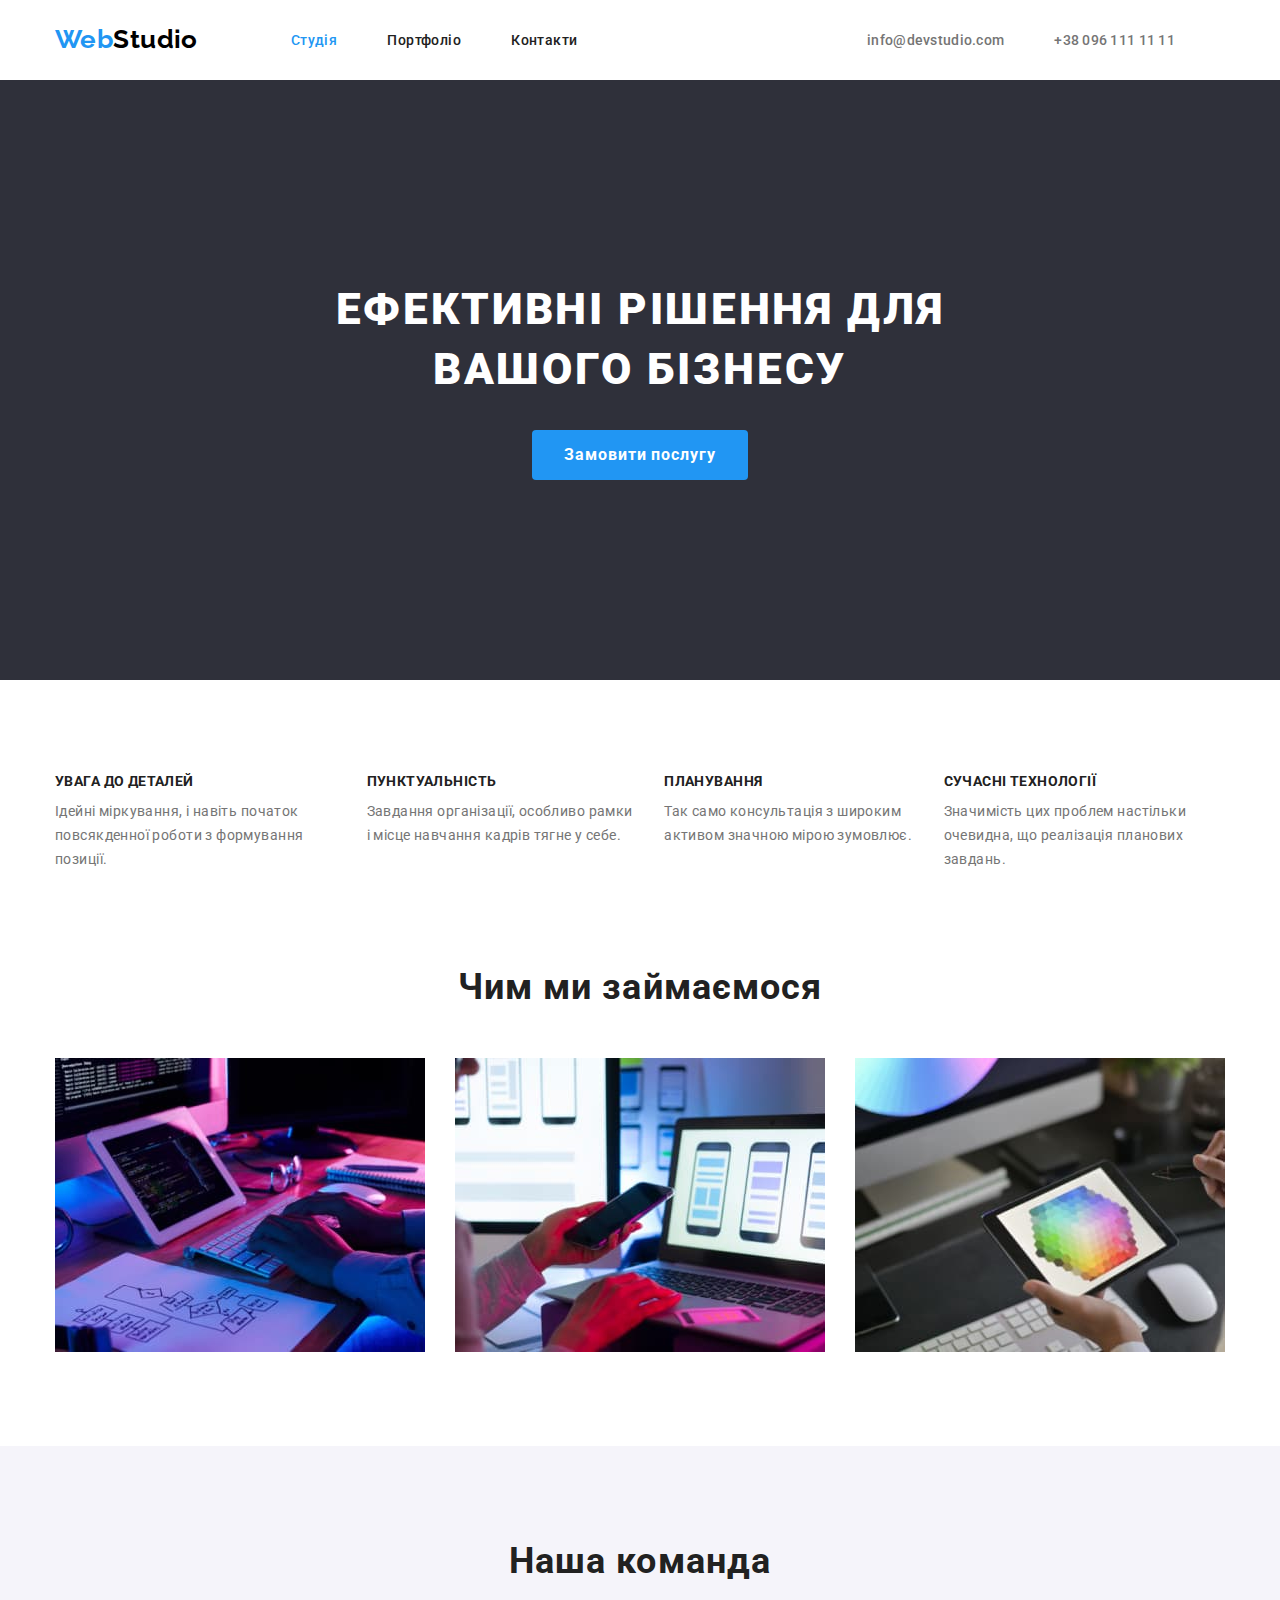
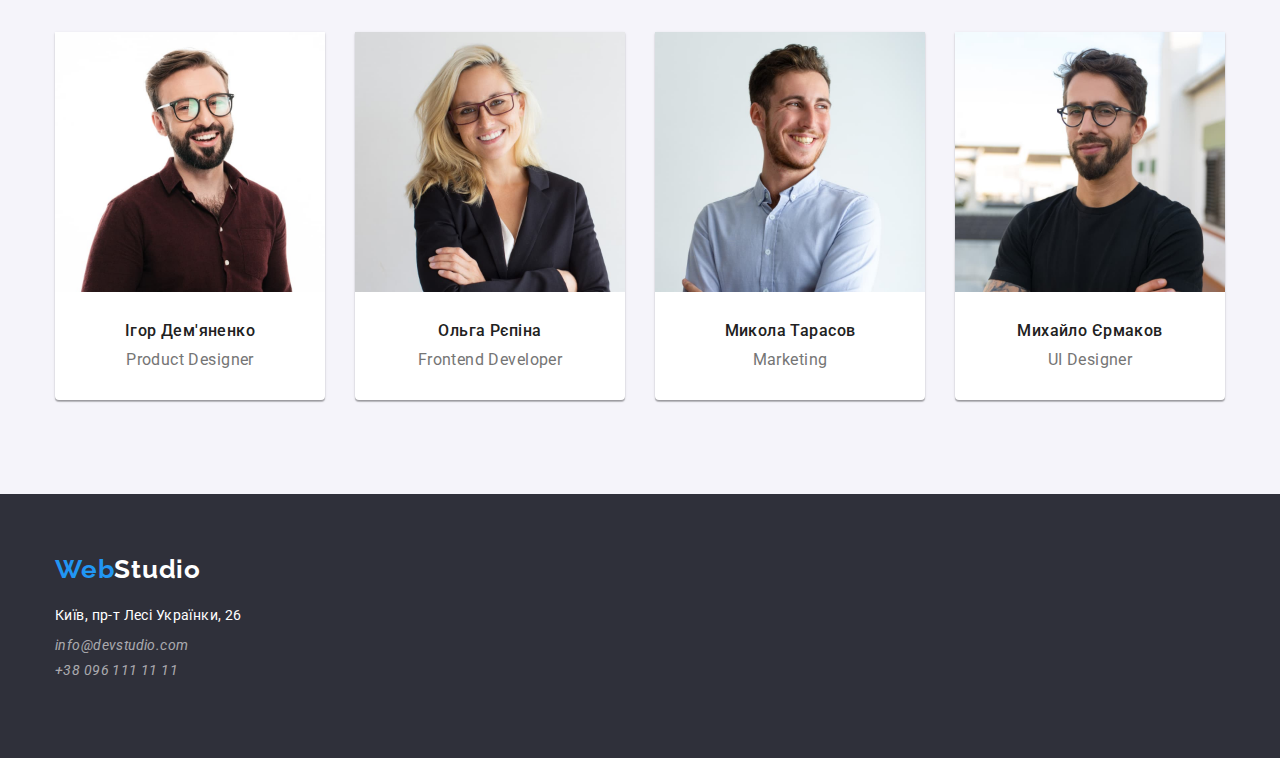
==== commit 2a5079d7: "lastcom" ====
--- a/index.html
+++ b/index.html
@@ -5,19 +5,19 @@
     <meta http-equiv="X-UA-Compatible" content="IE=edge" />
     <meta name="viewport" content="width=device-width, initial-scale=1.0" />
     <title>Document</title>
-    <<link 
+    <link 
     href="https://fonts.googleapis.com/css2?family=Raleway:wght@700&family=Roboto:wght@400;500;700;900&display=swap"
     rel="stylesheet"/>
     <link rel="stylesheet" href="https://cdnjs.cloudflare.com/ajax/libs/modern-normalize/0.7.0/modern-normalize.min.css"/>
     <link rel="stylesheet" href="./css/styles.css"/>
   </head>
-  <body class="main-file">
-   
+  <body>
     <header>
-      <div class="wrapper">
+      <div class="container wrapper">
         <div class="header">
           <a class="logo" href="./index.html"><span class="logotype">Web</span><span class="second-logotype-style">Studio</span>
           </a> 
+          <nav class="header-nav">
             <ul class="site-nav-link">
               <li class="header-li"><a class="link-studio-active" href="./index.html">Студія</a>
               </li>
@@ -26,24 +26,23 @@
               <li class="header-li"><a class="link-item" href="">Контакти</a> 
               </li>
             </ul>
+          </nav>
             <ul class="contacts-nav-link">
-              <li><a class="nav-mail" href="mailto:info@devstudio.com">info@devstudio.com</a>
+              <li class="contacts-address"><a class="nav-mail" href="mailto:info@devstudio.com">info@devstudio.com</a>
               </li>
-              <li><a class="nav-phone" href="tel:+:+380961111111">+38 096 111 11 11</a>
+              <li class="contacts-address"><a class="nav-phone" href="tel:+:+380961111111">+38 096 111 11 11</a>
               </li>
           </ul>
         </div>
       </div>
     </header>
-    </div>
-    <section  class="hero-color">
-      <div class="container">
-        <h1 class="text">Ефективні рішення для вашого бізнесу</h1>
-      <button class="button-order" type="button">Замовити послугу</button>
-      </div>
-    </section>
-    <div class="container">
     <main>
+      <section  class="hero-color">
+        <div class="container">
+          <h1 class="text">Ефективні рішення для вашого бізнесу</h1>
+        <button class="button-order" type="button">Замовити послугу</button>
+        </div>
+      </section>
       <section class="well-being">
         <div class="container">
         <h2 class="visually-hidden">Переваги компанії</h2>
@@ -78,8 +77,8 @@
         </ul>
       </div>
       </section>
-      <div class="container">
       <section class="work-pictures">
+        <div class="container">
         <h2 class="wedo-list">Чим ми займаємося</h2>
         <ul class="what-we-do">
           <li>
@@ -107,58 +106,65 @@
             />
           </li>
         </ul>
-      </section>
       </div>
-      <div class="container">
+    </section>
       <section class="programists-pictures">
+        <div class="container">
         <h2 class="team-title">Наша команда</h2>
         <ul class="our-team">
-          <li>
+          <li class="team-text">
             <img
               src="./images/img.igor.jpg"
               alt="Ігор Дем'яненко"
               width="270"
               height="260"
             />
+            <div class="team-text-padding">
             <h3 class="team-name">Ігор Дем'яненко</h3>
             <p class="job-title">Product Designer</p>
+            </div>
           </li>
-          <li>
+          <li class="team-text">
             <img
               src="./images/img.olga.jpg"
               alt="Ольга Рєпіна"
               width="270"
               height="260"
             />
+            <div class="team-text-padding">
             <h3 class="team-name">Ольга Рєпіна</h3>
             <p class="job-title">Frontend Developer</p>
+          </div>
           </li>
-          <li>
+          <li class="team-text">
             <img
               src="./images/img.mykola.jpg"
               alt="Микола Тарасов"
               width="270"
               height="260"
             />
+            <div class="team-text-padding">
             <h3 class="team-name">Микола Тарасов</h3>
             <p class="job-title">Marketing</p>
+          </div>
           </li>
-          <li>
+          <li class="team-text">
             <img
               src="./images/img.mykhailo.jpg"
               alt="Михайло Єрмаков"
               width="270"
               height="260"
             />
+            <div class="team-text-padding">
             <h3 class="team-name">Михайло Єрмаков</h3>
             <p class="job-title">UI Designer</p>
+          </div>
           </li>
         </ul>
+      </div>
       </section>
-      </div>
     </main>
   </body>
-</div>
 <footer class="bottom-space">
   <div class="container">
     <h2 class="visually-hidden">Контактні дані та адреса</h2>
--- a/css/styles.css
+++ b/css/styles.css
@@ -18,15 +18,9 @@
     *::after {
       box-sizing: inherit;
     }
-    .wrapper{
-        padding:15px;
-        display: flex;
-        justify-content: center;
-    }
-    .grid{
-        display: grid;
-        grid-template-columns: repeat(3,1fr);
-    }
+   .contacts-nav-link .contacts-address{
+    margin-right: 50px;
+   }
     .container{
         width: 1200px;
         padding-left: 15px;
@@ -39,7 +33,7 @@
     h3,
     h4,
     h5,
-    ,p{
+    p{
         margin: 0;
     }
     img{
@@ -47,6 +41,9 @@
         width: 100%;
         height: auto;
     }
+    .bottom-space{
+        font-style: normal;
+    }
     .section{
         padding-top: 94px;
         padding-bottom: 94px;
@@ -60,7 +57,13 @@
 }
 .header{
     display: flex;
-}
+    align-items: center
+}
+.header-nav{
+    display: inline-block;
+    display: flex; 
+}
+
 .visually-hidden {
     position: absolute;
   width: 1px;
@@ -82,10 +85,7 @@
     line-height: 1.19;
     text-decoration: none;
 }
-.header-flex{
-    display: flex;
-    align-items: center;
-}
+
 
 .logotype {
     color:var(--accent-color);
@@ -96,7 +96,7 @@
 .second-logotype-style {
     color:#000000;
 }
-.site-nav-link {
+.site-nav-link a{
     list-style-type: none;
     font-weight: 500;
     font-size: 14px;
@@ -131,13 +131,14 @@
     color: var(--accent-color);
 }
 .link-studio-active:hover,
-.link-port-active:hover{
+.link-port-active:hover {
     color:var(--accent-color);
 }
 .contacts-nav-link {
     margin-top: 0;
     margin-bottom: 0;
     list-style-type: none;
+    padding: 0;
 }
 /* NAV MAIL */
 
@@ -147,7 +148,7 @@
     font-size: 14px;
     line-height: 1.17;
     letter-spacing: 0.02em;
-    padding: 32px 50px;
+    padding: 32px 0;
 }
 .nav-phone {
     color: #757575;
@@ -173,9 +174,7 @@
     text-align: center;
 }
 .hero-color{
-    padding-bottom: 94px;
-    padding: 200px;
-    margin-bottom: 94px;
+    padding: 200px 0;
 }
 .text {
     margin-top: 0;
@@ -190,10 +189,6 @@
     letter-spacing: 0.06em;
     margin-bottom: 44px;
     width: 696px;
-    height: 120px;
-    top: 280px;
-    left: 452px;
-    right: 452px;
     margin: 0 auto;
     margin-bottom: 30px;
 }
@@ -203,11 +198,11 @@
     padding: 10px 32px;
     background-color: var(--accent-color);
     color: var(--header-bcolor);
-    border: 1px solid transparent;
+    border: none;
     border-radius: 4px;
     font-family: inherit;
     font-weight: 700;
-    line-height: 1.8;
+    line-height: 1.88;
     letter-spacing: 0.06em; 
     font-size: 16px;
     cursor: pointer;
@@ -221,19 +216,29 @@
     margin-bottom: 10px;
     padding: 0;
 }
-
+.header-nav ul{
+    list-style-type: none;
+}
 
 
 .benefits-text{
     margin: 0; 
-    padding-bottom: 94px;
-    padding-right: 30px;
 }
 .well-being ul{
     list-style-type: none;
 }
+.company-plus{
+    padding-left: 0;
+}
+.well-being{
+    padding: 94px 0;
+}
 .what-we-do{
-    padding-bottom:  94px;
+    padding-left: 0;
+}
+.programists-pictures{
+    padding-top: 94px;
+    padding-bottom: 94px;
 }
 .benefits {
     color: var(--h-color-text);
@@ -249,17 +254,19 @@
 }
 .what-we-do {
     margin: 0;
+    list-style-type: none;
+}
+.wedo-list{
+    font-size: 36px;
+    font-weight: 700;
+    line-height: 1.17;
+    letter-spacing: 0.03em;
+    margin-bottom: 50px;
+    margin-top: 0;
+    text-align: center;
+}
+.work-pictures{
     padding-bottom: 94px;
-    list-style-type: none;
-}
-.wedo-list{
-    padding-bottom: 50px;
-    margin-top: 0;
-    margin-bottom: 0;
-    text-align: center;
-}
-.work-pictures{
-    padding-top: 0;
 }
 .what-we-do{
     display: flex;
@@ -309,20 +316,25 @@
 .our-team{
     display: flex;
     gap: 30px;
+    padding-left: 0;
 }
 .our-team {
     margin-top: 0;
     margin-bottom: 0;
-    padding-bottom: 94px;
-    
-}
-.team-title{
-    margin-top: 0;
-    margin-bottom: 50px;
+}
+.team-text{
+    background: #FFFFFF;
+/* material shadow v1 */
+
+box-shadow: 0px 1px 3px rgba(0, 0, 0, 0.12), 0px 1px 1px rgba(0, 0, 0, 0.14), 0px 2px 1px rgba(0, 0, 0, 0.2);
+border-radius: 0px 0px 4px 4px;
+}
+.team-text-padding{
+    padding-top: 30px;
+    padding-bottom: 30px;
 }
 .team-name{
     margin-bottom: 0;
-    margin-top: 30px;
 }
 .job-title{
     margin-top: 10px;
@@ -352,26 +364,22 @@
 }
 .bottom-space {
     background-color: var(--hero-bcolor);
-}
-.bottom-space {
     padding:60px 0;
 }
 
-.logowhite {
-   margin-bottom: 20px;
-}
+
+
 .map .address-link .address-bottom{
-    padding-bottom: 9px;
+    margin-bottom: 9px;
 }
 .address-bottom-type{
-    padding-bottom:9px;
+    margin-bottom:9px;
 }
 .address-bottom:last-child{
     margin-bottom: 0;
 }
 .bottom-space .logowhite .logotype{
     display: inline-block;
-    margin-bottom: 20px;
 }
 /* LOGOTYPE FLEX */
 .logo{
@@ -390,21 +398,25 @@
     display:flex;
     display: block;
 }
+
 .site-nav-link  {
    flex-direction: row;
-    margin-top: 32px;
-    margin-bottom: 32px;
 }
 .site-nav-link {
     margin-left: 93px;
 }
 .site-nav-link{
     display: flex;
+    margin: 0;
+    padding: 0;
+}
+.header-nav{
+    margin-left: 93px;
 }
 .header-li{
     margin-right: 50px;
 }
-.header-:nth-last-child(-n + 1) {
+.header-li:nth-last-child(-n + 1) {
     margin-right: 0;
 }
 /* FLEX CONTACTS NAV */
@@ -418,15 +430,23 @@
 .logotype {
     color: var(--accent-color);
 }
-.logowhite {
+ .logowhite {
     font-family: Raleway, sans-serif;
     color: var(--header-bcolor);
     font-weight: 700;
     font-size: 26px;
-    line-height: 1.7;
+    line-height: 1.2;
     text-decoration: none;
+    letter-spacing: 0.03em;
+  
+}
+.logowhite .logotype{ 
+    margin-bottom: 20px;
 }
 .map {
+    margin-bottom: 20px;
+}
+.address-link{
     font-family: Roboto;
     font-size: 14px;
     font-style: normal;
@@ -434,7 +454,6 @@
     text-decoration: none;
     letter-spacing: 0.03em;
 }
-
 .bottom-space a{
     text-decoration: none;
 }
@@ -446,8 +465,13 @@
     color: var(--address-color);
 }
 .bottom-space ul{
+    padding: 0;
+    margin: 0;
     list-style-type: none;
-    padding:0;
+   
+}
+.address-bottom-type:nth-last-child(-n + 1){
+    margin-bottom: 0;
 }
 /* Second maket */
 
@@ -455,20 +479,20 @@
     background-color: var(--accent-color);
     color: var(--header-bcolor);
     font-size: 16px;
-    line-height: 1.6;
-    padding: 6px 25px;
+    line-height: 1.62;
+    padding: 6px 22px;
     border-radius: 4px;
     font-weight: 500;
     font-family: inherit;
     letter-spacing: 0.03em;
-    line-height:0.5em;;
     cursor: pointer;
-    border: 1px solid transparent;
-    min-width: 73px;
+    border: none;
+    text-align: center;
+/* shadow-middle */
+
+box-shadow: 0px 3px 1px rgba(0, 0, 0, 0.1), 0px 1px 2px rgba(0, 0, 0, 0.08), 0px 2px 2px rgba(0, 0, 0, 0.12);
 }
 .main-content {
-    margin-top: 0;
-    margin-bottom: 0;
     display: block;
 }
 .button-wrapper .photo-portfolio-list {
@@ -478,20 +502,19 @@
 .main-content{
     padding-top: 94px;
     padding-bottom: 94px;
-    margin-left: 215px;
-    margin-right: 215px;
 }
 .text-redactor{
     padding: 20px 24px;
-
-    border-left: 1px solid var(--whatwedo-bcolor);
-    border-right: 1px solid var(--whatwedo-bcolor);
-    border-bottom: 1px solid var(--whatwedo-bcolor);
+    border: 1px solid #EEEEEE;
+    border-top: none;
+
 }
 .photo-portfolio-list{
     display: flex;
     flex-wrap: wrap;
     gap: 30px;
+    margin: 0;
+    padding-left: 0;
 }
 
 .photo-flex{
@@ -508,6 +531,7 @@
     display: flex;
     justify-content: center;
     margin-bottom: 50px;
+    padding-left: 0;
     margin-top: 0;
 }
 .button-wrapper .button-gray {
@@ -516,10 +540,10 @@
 .button-wrapper .button-gray:nth-last-child(-n+1){
     margin-right: 0;
 }
-.button-wrapper .button-gray + .main-button {
-    margin-bottom: 50px;
-}
+
 .button-wrapper  {
+    display: flex;
+    gap: 8px;
     list-style-type: none;
 }
 
@@ -534,7 +558,7 @@
     letter-spacing: 0.03em;
     cursor: pointer;
     line-height: 1.8em;
-    border: 1px solid transparent;
+    border: none;
 }
 .button-wrapper, .main-button:focus,
 .main-button{
